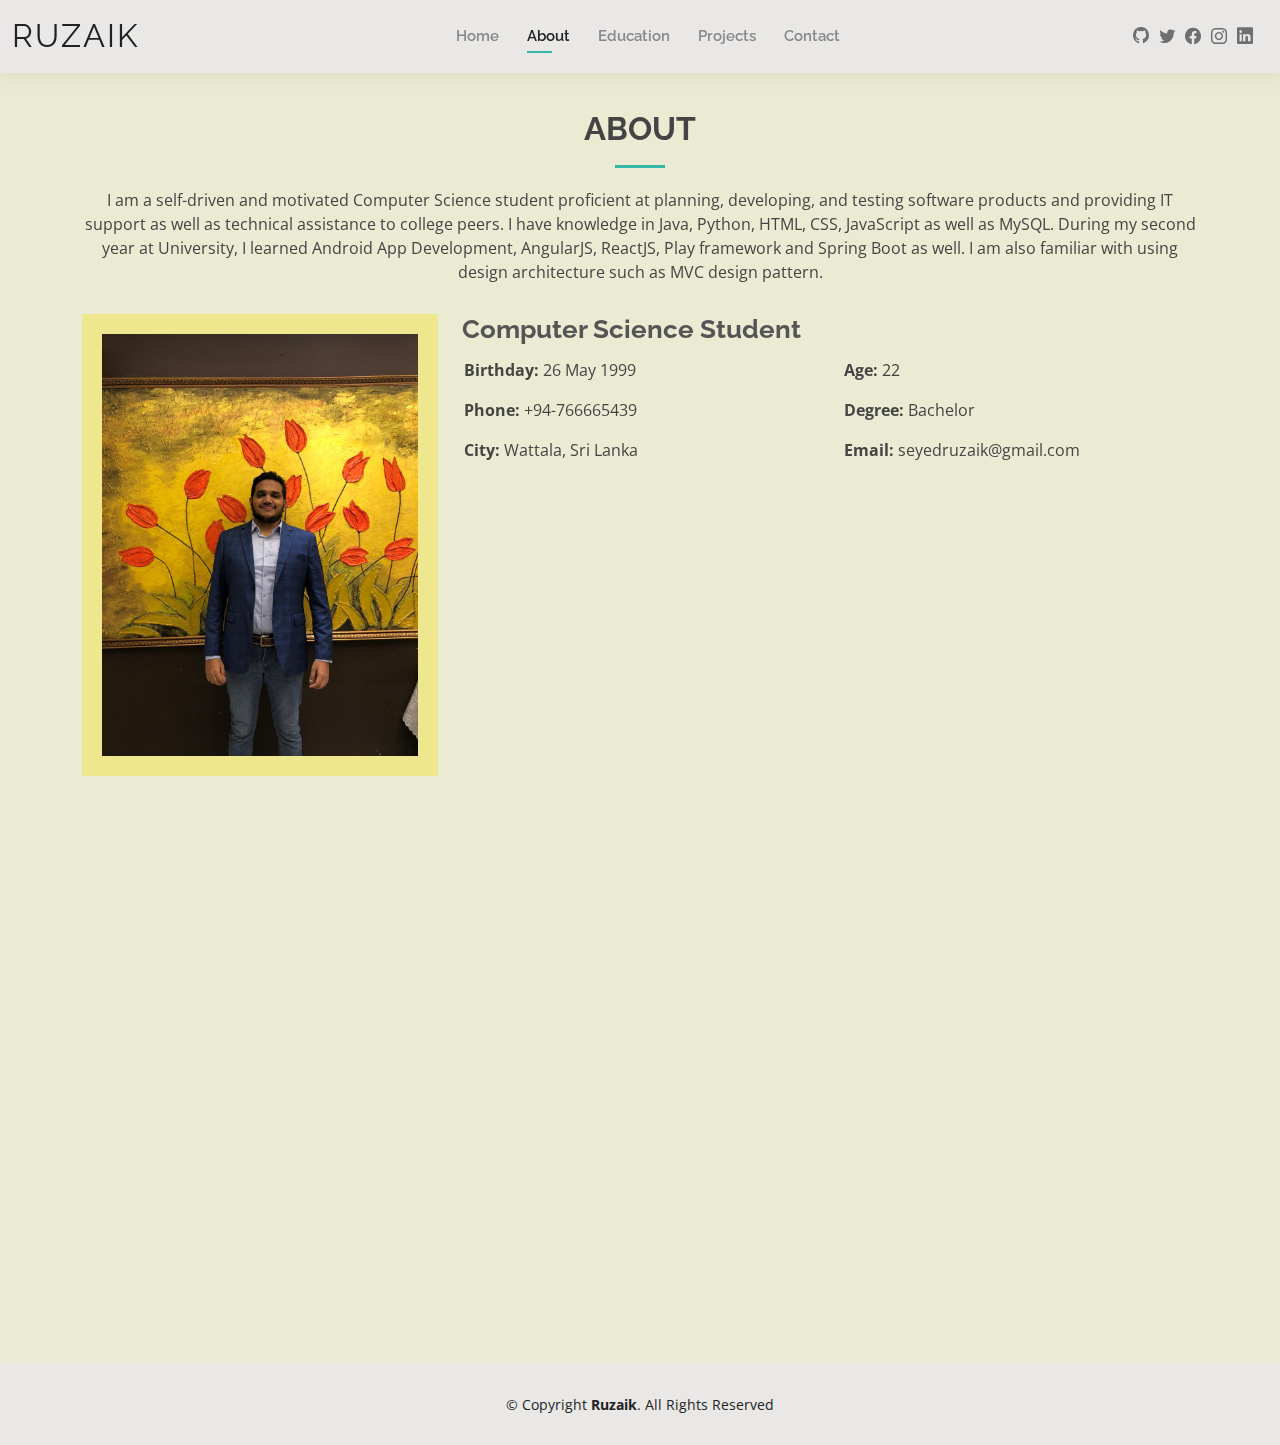
==== about.html @ e5621dec "initial commit" ====
<!DOCTYPE html>
<html lang="en">

<head>
  <meta charset="utf-8">
  <meta content="width=device-width, initial-scale=1.0" name="viewport">

  <title>About - Seyed Ruzaik</title>
  <meta content="" name="description">
  <meta content="" name="keywords">

  <!-- Favicons -->
  <link href="assets/img/logo.png" rel="icon">
  <link href="assets/img/logo.png" rel="apple-touch-icon">

  <!-- Google Fonts -->
  <link href="https://fonts.googleapis.com/css?family=Open+Sans:300,300i,400,400i,600,600i,700,700i|Raleway:300,300i,400,400i,500,500i,600,600i,700,700i|Poppins:300,300i,400,400i,500,500i,600,600i,700,700i" rel="stylesheet">

  <!-- Vendor CSS Files -->
  <link href="assets/vendor/aos/aos.css" rel="stylesheet">
  <link href="assets/vendor/bootstrap/css/bootstrap.min.css" rel="stylesheet">
  <link href="assets/vendor/bootstrap-icons/bootstrap-icons.css" rel="stylesheet">
  <link href="assets/vendor/boxicons/css/boxicons.min.css" rel="stylesheet">
  <link href="assets/vendor/glightbox/css/glightbox.min.css" rel="stylesheet">
  <link href="assets/vendor/swiper/swiper-bundle.min.css" rel="stylesheet">

  <!-- Main CSS File -->
  <link href="assets/css/style.css" rel="stylesheet">

  
</head>

<body>

  <!-- ======= Header ======= -->
  <header id="header" class="fixed-top">
    <div class="container-fluid d-flex justify-content-between align-items-center">

      <h1 class="logo me-auto me-lg-0"><a href="index.html">Ruzaik</a></h1>
      <!-- Uncomment below if you prefer to use an image logo -->
      <!-- <a href="index.html" class="logo"><img src="assets/img/logo.png" alt="" class="img-fluid"></a>-->

      <nav id="navbar" class="navbar order-last order-lg-0">
        <ul>
          <li><a href="index.html">Home</a></li>
          <li><a class="active" href="about.html">About</a></li>
          <li><a href="resume.html">Education</a></li>
          <li><a href="services.html">Projects</a></li>
          <li><a href="contact.html">Contact</a></li>
        </ul>
        <i class="bi bi-list mobile-nav-toggle"></i>
      </nav><!-- .navbar -->

      <div class="header-social-links">
        <a href="https://github.com/seyed-ruzaik" class="github"><i class="bi bi-github"></i></a>
        <a href="https://twitter.com/seyed_ruzaik" class="twitter"><i class="bi bi-twitter"></i></a>
        <a href="https://www.facebook.com/said.ruzaik" class="facebook"><i class="bi bi-facebook"></i></a>
        <a href="https://www.instagram.com/seyed_ruzaik/" class="instagram"><i class="bi bi-instagram"></i></a>
        <a href="https://www.linkedin.com/in/seyed-ruzaik-3a210a16a/" class="linkedin"><i class="bi bi-linkedin"></i></i></a>
      </div>

    </div>

  </header><!-- End Header -->

  <main id="main">

    <!-- ======= About Section ======= -->
    <section id="about" class="about">
      <div class="container" data-aos="fade-up">

        <div class="section-title">
          <h2>About</h2>
          <p>I am a self-driven and motivated Computer Science student proficient at planning, developing, and 
            testing software products and providing IT support as well as technical assistance to college peers. I 
            have knowledge in Java, Python, HTML, CSS, JavaScript as well as MySQL. During my second year at 
            University, I learned Android App Development, AngularJS, ReactJS, Play framework and Spring 
            Boot as well. I am also familiar with using design architecture such as MVC design pattern.</p>
        </div>

        <div class="row">
          <div class="col-lg-4">
            <img src="assets/img/about.jpg" class="img-fluid" alt="">
          </div>
          <div class="col-lg-8 pt-4 pt-lg-0 content">
            <h3>Computer Science Student</h3>
            
            <div class="row">
              <div class="col-lg-6">
                <ul>
                  <li><i class="bi bi-rounded-right"></i> <strong>Birthday:</strong> 26 May 1999</li>
                  <li><i class="bi bi-rounded-right"></i> <strong>Phone:</strong> +94-766665439</li>
                  <li><i class="bi bi-rounded-right"></i> <strong>City:</strong> Wattala, Sri Lanka</li>
                </ul>
              </div>
              <div class="col-lg-6">
                <ul>
                  <li><i class="bi bi-rounded-right"></i> <strong>Age:</strong> 22</li>
                  <li><i class="bi bi-rounded-right"></i> <strong>Degree:</strong>  Bachelor</li>
                  <li><i class="bi bi-rounded-right"></i> <strong>Email:</strong> seyedruzaik@gmail.com</li>
                </ul>
              </div>
            </div>
    
          </div>
        </div>

      </div>
    </section><!-- End About Section -->

    <!-- ======= Skills Section ======= -->
    <section id="skills" class="skills">
      <div class="container" data-aos="fade-up">

        <div class="section-title">
          <h2>Technical Skills</h2>
        </div>

        <div class="row skills-content">

          <div class="col-lg-6">

            <div class="progress">
              <span class="skill">HTML <i class="val">100%</i></span>
              <div class="progress-bar-wrap">
                <div class="progress-bar" role="progressbar" aria-valuenow="100" aria-valuemin="0" aria-valuemax="100"></div>
              </div>
            </div>

            <div class="progress">
              <span class="skill">CSS <i class="val">90%</i></span>
              <div class="progress-bar-wrap">
                <div class="progress-bar" role="progressbar" aria-valuenow="90" aria-valuemin="0" aria-valuemax="100"></div>
              </div>
            </div>

            <div class="progress">
              <span class="skill">JavaScript <i class="val">75%</i></span>
              <div class="progress-bar-wrap">
                <div class="progress-bar" role="progressbar" aria-valuenow="75" aria-valuemin="0" aria-valuemax="100"></div>
              </div>
            </div>

            <div class="progress">
              <span class="skill">AngularJS <i class="val">75%</i></span>
              <div class="progress-bar-wrap">
                <div class="progress-bar" role="progressbar" aria-valuenow="75" aria-valuemin="0" aria-valuemax="100"></div>
              </div>
            </div>

            <div class="progress">
              <span class="skill">ReactJS <i class="val">70%</i></span>
              <div class="progress-bar-wrap">
                <div class="progress-bar" role="progressbar" aria-valuenow="70" aria-valuemin="0" aria-valuemax="100"></div>
              </div>
            </div>

          </div>

          <div class="col-lg-6">

            <div class="progress">
              <span class="skill">Java <i class="val">80%</i></span>
              <div class="progress-bar-wrap">
                <div class="progress-bar" role="progressbar" aria-valuenow="80" aria-valuemin="0" aria-valuemax="100"></div>
              </div>
            </div>

            <div class="progress">
              <span class="skill">Python <i class="val">80%</i></span>
              <div class="progress-bar-wrap">
                <div class="progress-bar" role="progressbar" aria-valuenow="80" aria-valuemin="0" aria-valuemax="100"></div>
              </div>
            </div>

            <div class="progress">
              <span class="skill">Android App Development<i class="val">90%</i></span>
              <div class="progress-bar-wrap">
                <div class="progress-bar" role="progressbar" aria-valuenow="90" aria-valuemin="0" aria-valuemax="100"></div>
              </div>
            </div>

            <div class="progress">
              <span class="skill">PlayFramework<i class="val">70%</i></span>
              <div class="progress-bar-wrap">
                <div class="progress-bar" role="progressbar" aria-valuenow="70" aria-valuemin="0" aria-valuemax="100"></div>
              </div>
            </div>

            <div class="progress">
              <span class="skill">Spring-Boot<i class="val">70%</i></span>
              <div class="progress-bar-wrap">
                <div class="progress-bar" role="progressbar" aria-valuenow="70" aria-valuemin="0" aria-valuemax="100"></div>
              </div>
            </div>

          </div>

        </div>

      </div>
    </section><!-- End Skills Section -->

   
   

  </main><!-- End #main -->

  <!-- ======= Footer ======= -->
  <footer id="footer">
    <div class="container">
      <div class="copyright">
        &copy; Copyright <strong><span>Ruzaik</span></strong>. All Rights Reserved
      </div>
      </div>
    </div>
  </footer><!-- End  Footer -->

  <div id="preloader"></div>
  <a href="#" class="back-to-top d-flex align-items-center justify-content-center"><i class="bi bi-arrow-up-short"></i></a>

  <!-- Vendor JS Files -->
  <script src="assets/vendor/aos/aos.js"></script>
  <script src="assets/vendor/bootstrap/js/bootstrap.bundle.min.js"></script>
  <script src="assets/vendor/glightbox/js/glightbox.min.js"></script>
  <script src="assets/vendor/isotope-layout/isotope.pkgd.min.js"></script>
  <script src="assets/vendor/php-email-form/validate.js"></script>
  <script src="assets/vendor/purecounter/purecounter.js"></script>
  <script src="assets/vendor/swiper/swiper-bundle.min.js"></script>
  <script src="assets/vendor/waypoints/noframework.waypoints.js"></script>

  <!-- Template Main JS File -->
  <script src="assets/js/main.js"></script>

</body>

</html>
---- assets/css/style.css ----
body {
  font-family: "Open Sans", sans-serif;
  color: #444444;
  background-color: #EBEBD3;
}

a {
  color: #34b7a7;
  text-decoration: none;
}

a:hover {
  color: #51cdbe;
  text-decoration: none;
}

h1, h2, h3, h4, h5, h6 {
  font-family: "Raleway", sans-serif;
}

#main {
  margin-top: 50px;
}

@media (max-width: 992px) {
  #main {
    margin-top: 30px;
  }
}

/*--------------------------------------------------------------
# Preloader
--------------------------------------------------------------*/
#preloader {
  position: fixed;
  top: 0;
  left: 0;
  right: 0;
  bottom: 0;
  z-index: 9999;
  overflow: hidden;
  background: #fff;
}

#preloader:before {
  content: "";
  position: fixed;
  top: calc(50% - 30px);
  left: calc(50% - 30px);
  border: 6px solid #34b7a7;
  border-top-color: #dcf5f2;
  border-radius: 50%;
  width: 60px;
  height: 60px;
  -webkit-animation: animate-preloader 1s linear infinite;
  animation: animate-preloader 1s linear infinite;
}

@-webkit-keyframes animate-preloader {
  0% {
    transform: rotate(0deg);
  }
  100% {
    transform: rotate(360deg);
  }
}

@keyframes animate-preloader {
  0% {
    transform: rotate(0deg);
  }
  100% {
    transform: rotate(360deg);
  }
}

/*--------------------------------------------------------------
# Back to top button
--------------------------------------------------------------*/
.back-to-top {
  position: fixed;
  visibility: hidden;
  opacity: 0;
  right: 15px;
  bottom: 15px;
  z-index: 996;
  background: #34b7a7;
  width: 40px;
  height: 40px;
  border-radius: 50px;
  transition: all 0.4s;
}

.back-to-top i {
  font-size: 24px;
  color: #fff;
  line-height: 0;
}

.back-to-top:hover {
  background: #49cbbb;
  color: #fff;
}

.back-to-top.active {
  visibility: visible;
  opacity: 1;
}

/*--------------------------------------------------------------
# Header
--------------------------------------------------------------*/
#header {
  background: #e9e8e6;
  box-shadow: 0px 0px 25px 0 rgba(0, 0, 0, 0.08);
  z-index: 997;
  padding: 15px 0;
}

#header .logo {
  font-size: 32px;
  margin: 0;
  padding: 0;
  line-height: 1;
  font-weight: 400;
  letter-spacing: 2px;
  text-transform: uppercase;
}

#header .logo a {
  color: #222222;
}

#header .logo img {
  max-height: 40px;
}

@media (max-width: 992px) {
  #header .logo {
    font-size: 28px;
  }
}

/*--------------------------------------------------------------
# Header Social Links
--------------------------------------------------------------*/
.header-social-links {
  padding-right: 15px;
}

.header-social-links a {
  color: #6f6f6f;
  padding-left: 6px;
  display: inline-block;
  line-height: 0px;
  transition: 0.3s;
  font-size: 16px;
}

.header-social-links a:hover {
  color: #34b7a7;
}

/*--------------------------------------------------------------
# Navigation Menu
--------------------------------------------------------------*/
/**
* Desktop Navigation 
*/
.navbar {
  padding: 0;
}

.navbar ul {
  margin: 0;
  padding: 0;
  display: flex;
  list-style: none;
  align-items: center;
}

.navbar li {
  position: relative;
  padding: 10px 0 10px 28px;
}

.navbar a, .navbar a:focus {
  display: flex;
  align-items: center;
  justify-content: space-between;
  font-family: "Raleway", sans-serif;
  font-size: 15px;
  font-weight: 600;
  color: #888888;
  white-space: nowrap;
  transition: 0.3s;
  position: relative;
}

.navbar a i, .navbar a:focus i {
  font-size: 12px;
  line-height: 0;
  margin-left: 5px;
}

.navbar > ul > li > a:before {
  content: "";
  position: absolute;
  width: 0;
  height: 2px;
  bottom: -5px;
  left: 0;
  background-color: #34b7a7;
  visibility: hidden;
  width: 0px;
  transition: all 0.3s ease-in-out 0s;
}

.navbar a:hover:before, .navbar li:hover > a:before, .navbar .active:before {
  visibility: visible;
  width: 25px;
}

.navbar a:hover, .navbar .active, .navbar .active:focus, .navbar li:hover > a {
  color: #222222;
}

.navbar .dropdown ul {
  display: block;
  position: absolute;
  left: 14px;
  top: calc(100% + 30px);
  margin: 0;
  padding: 10px 0;
  z-index: 99;
  opacity: 0;
  visibility: hidden;
  background: #fff;
  box-shadow: 0px 0px 30px rgba(127, 137, 161, 0.25);
  transition: 0.3s;
  border-radius: 4px;
}

.navbar .dropdown ul li {
  min-width: 200px;
  padding: 0;
}

.navbar .dropdown ul a {
  padding: 10px 20px;
  font-size: 15px;
  text-transform: none;
  font-weight: 600;
}

.navbar .dropdown ul a i {
  font-size: 12px;
}

.navbar .dropdown ul a:hover, .navbar .dropdown ul .active:hover, .navbar .dropdown ul li:hover > a {
  color: #34b7a7;
}

.navbar .dropdown:hover > ul {
  opacity: 1;
  top: 100%;
  visibility: visible;
}

.navbar .dropdown .dropdown ul {
  top: 0;
  left: calc(100% - 30px);
  visibility: hidden;
}

.navbar .dropdown .dropdown:hover > ul {
  opacity: 1;
  top: 0;
  left: 100%;
  visibility: visible;
}

@media (max-width: 1366px) {
  .navbar .dropdown .dropdown ul {
    left: -90%;
  }
  .navbar .dropdown .dropdown:hover > ul {
    left: -100%;
  }
}

/**
* Mobile Navigation 
*/
.mobile-nav-toggle {
  color: #222222;
  font-size: 28px;
  cursor: pointer;
  display: none;
  line-height: 0;
  transition: 0.5s;
}

.mobile-nav-toggle.bi-x {
  color: #fff;
}

@media (max-width: 991px) {
  .mobile-nav-toggle {
    display: block;
  }
  .navbar ul {
    display: none;
  }
}

.navbar-mobile {
  position: fixed;
  overflow: hidden;
  top: 0;
  right: 0;
  left: 0;
  bottom: 0;
  background: rgba(9, 9, 9, 0.9);
  transition: 0.3s;
  z-index: 999;
}

.navbar-mobile .mobile-nav-toggle {
  position: absolute;
  top: 15px;
  right: 15px;
}

.navbar-mobile ul {
  display: block;
  position: absolute;
  top: 55px;
  right: 15px;
  bottom: 15px;
  left: 15px;
  padding: 10px 0;
  border-radius: 10px;
  background-color: #fff;
  overflow-y: auto;
  transition: 0.3s;
}

.navbar-mobile a {
  font-size: 15px;
  padding-right: 15px;
  color: #222222;
}

.navbar-mobile a:hover, .navbar-mobile .active, .navbar-mobile li:hover > a {
  color: #34b7a7;
}

.navbar-mobile .getstarted {
  margin: 15px;
}

.navbar-mobile .dropdown ul {
  position: static;
  display: none;
  margin: 10px 20px;
  padding: 10px 0;
  z-index: 99;
  opacity: 1;
  visibility: visible;
  background: #fff;
  box-shadow: 0px 0px 30px rgba(127, 137, 161, 0.25);
}

.navbar-mobile .dropdown ul li {
  min-width: 200px;
}

.navbar-mobile .dropdown ul a {
  padding: 10px 20px;
}

.navbar-mobile .dropdown ul a i {
  font-size: 12px;
}

.navbar-mobile .dropdown ul a:hover, .navbar-mobile .dropdown ul .active:hover, .navbar-mobile .dropdown ul li:hover > a {
  color: #34b7a7;
}

.navbar-mobile .dropdown > .dropdown-active {
  display: block;
}

/*--------------------------------------------------------------
# Hero Section
--------------------------------------------------------------*/
#hero {
  width: 100%;
  height: 100vh;
  background: url("../img/white-wallpaper.jpg") top right;
  background-size: cover;
}

#hero .container {
  padding-top: 70px;
  position: relative;
}

@media (max-width: 992px) {
  #hero .container {
    padding-top: 58px;
  }
}

#hero h1 {
  margin: 0;
  font-size: 48px;
  font-weight: 700;
  line-height: 56px;
  color: #222222;
}

#hero h2 {
  color: #6f6f6f;
  margin: 10px 0 0 0;
  font-size: 22px;
}

#hero .btn-about {
  font-family: "Raleway", sans-serif;
  text-transform: uppercase;
  font-weight: 600;
  font-size: 12px;
  letter-spacing: 1px;
  display: inline-block;
  padding: 12px 40px;
  border-radius: 50px;
  transition: 0.5s;
  margin-top: 30px;
  color: #fff;
  background: #34b7a7;
}

#hero .btn-about:hover {
  background: #3dc8b7;
}

@media (min-width: 1024px) {
  #hero {
    background-attachment: fixed;
  }
}

@media (max-width: 992px) {
  #hero:before {
    content: "";
    background: rgba(255, 255, 255, 0.8);
    position: absolute;
    bottom: 0;
    top: 0;
    left: 0;
    right: 0;
  }
  #hero h1 {
    font-size: 28px;
    line-height: 36px;
  }
  #hero h2 {
    font-size: 18px;
    line-height: 24px;
  }
}

/*--------------------------------------------------------------
# Sections General
--------------------------------------------------------------*/
section {
  padding: 60px 0;
}

.section-bg {
  background-color: #e7f8f6;
}

.section-title {
  text-align: center;
  padding-bottom: 30px;
}

.section-title h2 {
  font-size: 32px;
  font-weight: bold;
  text-transform: uppercase;
  margin-bottom: 20px;
  padding-bottom: 20px;
  position: relative;
}

.section-title h2::after {
  content: '';
  position: absolute;
  display: block;
  width: 50px;
  height: 3px;
  background: #34b7a7;
  bottom: 0;
  left: calc(50% - 25px);
}

.section-title p {
  margin-bottom: 0;
}

/*--------------------------------------------------------------
# Cta
--------------------------------------------------------------*/
.cta {
  background: linear-gradient(rgba(0, 0, 0, 0.6), rgba(0, 0, 0, 0.6)), url("../img/bg-1.jpg") fixed center center;
  background-size: cover;
  padding: 80px 0;
}

.cta h3 {
  color: #fff;
  font-size: 28px;
  font-weight: 700;
}

.cta p {
  color: #fff;
}

.cta .cta-btn {
  font-family: "Raleway", sans-serif;
  text-transform: uppercase;
  font-weight: 500;
  font-size: 16px;
  letter-spacing: 1px;
  display: inline-block;
  padding: 8px 20px;
  border-radius: 2px;
  transition: 0.5s;
  margin: 10px;
  border: 2px solid #fff;
  color: #fff;
}

.cta .cta-btn:hover {
  background: #34b7a7;
  border: 2px solid #34b7a7;
}

@media (max-width: 1024px) {
  .cta {
    background-attachment: scroll;
  }
}

@media (min-width: 769px) {
  .cta .cta-btn-container {
    display: flex;
    align-items: center;
    justify-content: flex-end;
  }
}

/*--------------------------------------------------------------
# About
--------------------------------------------------------------*/
.about .content h3 {
  font-weight: 700;
  font-size: 26px;
  color: #555555;
}

.about .content ul {
  list-style: none;
  padding: 0;
}

.about .content ul li {
  padding-bottom: 10px;
}

.about .content ul i {
  font-size: 20px;
  padding-right: 2px;
  color: #34b7a7;
}

.about .content p:last-child {
  margin-bottom: 0;
}

/*--------------------------------------------------------------
# Skills
--------------------------------------------------------------*/
.skills .progress {
  height: 60px;
  display: block;
  background: none;
  border-radius: 0;
}

.skills .progress .skill {
  padding: 10px 0;
  margin: 0 0 6px 0;
  text-transform: uppercase;
  display: block;
  font-weight: 600;
  font-family: "Poppins", sans-serif;
  color: #222222;
}

.skills .progress .skill .val {
  float: right;
  font-style: normal;
}

.skills .progress-bar-wrap {
  background: #f3f3f3;
}

.skills .progress-bar {
  width: 1px;
  height: 10px;
  transition: .9s;
  background-color: #34b7a7;
}

/*--------------------------------------------------------------
# Facts
--------------------------------------------------------------*/
.facts .counters span {
  font-size: 48px;
  display: block;
  color: #34b7a7;
}

.facts .counters p {
  padding: 0;
  margin: 0 0 20px 0;
  font-family: "Raleway", sans-serif;
  font-size: 14px;
}

/*--------------------------------------------------------------
# Testimonials
--------------------------------------------------------------*/
.testimonials .section-header {
  margin-bottom: 40px;
}

.testimonials .testimonial-item {
  text-align: center;
}

.testimonials .testimonial-item .testimonial-img {
  width: 120px;
  border-radius: 50%;
  border: 4px solid #fff;
  margin: 0 auto;
}

.testimonials .testimonial-item h3 {
  font-size: 20px;
  font-weight: bold;
  margin: 10px 0 5px 0;
  color: #111;
}

.testimonials .testimonial-item h4 {
  font-size: 14px;
  color: #999;
  margin: 0 0 15px 0;
}

.testimonials .testimonial-item .quote-icon-left, .testimonials .testimonial-item .quote-icon-right {
  color: #c8efea;
  font-size: 26px;
}

.testimonials .testimonial-item .quote-icon-left {
  display: inline-block;
  left: -5px;
  position: relative;
}

.testimonials .testimonial-item .quote-icon-right {
  display: inline-block;
  right: -5px;
  position: relative;
  top: 10px;
}

.testimonials .testimonial-item p {
  font-style: italic;
  margin: 0 auto 15px auto;
}

@media (min-width: 992px) {
  .testimonials .testimonial-item p {
    width: 80%;
  }
}

.testimonials .swiper-pagination {
  margin-top: 20px;
  position: relative;
}

.testimonials .swiper-pagination .swiper-pagination-bullet {
  width: 12px;
  height: 12px;
  background-color: #fff;
  opacity: 1;
  border: 1px solid #34b7a7;
}

.testimonials .swiper-pagination .swiper-pagination-bullet-active {
  background-color: #34b7a7;
}

/*--------------------------------------------------------------
# Resume
--------------------------------------------------------------*/
.resume .resume-title {
  font-size: 26px;
  font-weight: 400;
  margin-top: 20px;
  margin-bottom: 20px;
  color: #222222;
}

.resume .resume-item {
  padding: 0 0 20px 20px;
  margin-top: -2px;
  border-left: 2px solid #34b7a7;
  position: relative;
}

.resume .resume-item h4 {
  line-height: 18px;
  font-size: 18px;
  font-weight: 600;
  font-family: "Poppins", sans-serif;
  color: #1d685f;
  margin-bottom: 10px;
}

.resume .resume-item h5 {
  font-size: 16px;
  background: #effbf9;
  padding: 5px 15px;
  display: inline-block;
  font-weight: 600;
  margin-bottom: 10px;
  color: #34b7a7;
}

.resume .resume-item ul {
  padding-left: 20px;
}

.resume .resume-item ul li {
  padding-bottom: 10px;
}

.resume .resume-item:last-child {
  padding-bottom: 0;
}

.resume .resume-item::before {
  content: "";
  position: absolute;
  width: 16px;
  height: 16px;
  border-radius: 50px;
  left: -9px;
  top: 0;
  background: #fff;
  border: 2px solid #34b7a7;
}

/*--------------------------------------------------------------
# Services
--------------------------------------------------------------*/
.services .icon-box {
  text-align: center;
  padding: 70px 20px 80px 20px;
  transition: all ease-in-out 0.3s;
  background: #fff;
  box-shadow: 0px 0 35px 0 rgba(0, 0, 0, 0.08);
}
.img-fluid {
  max-width: 100%;
  height: auto;
  border: 20px solid #efe78d;
}
.services .icon-box .icon {
  margin: 0 auto;
  width: 100px;
  height: 100px;
  display: flex;
  align-items: center;
  justify-content: center;
  transition: ease-in-out 0.3s;
  position: relative;
}

.services .icon-box .icon i {
  font-size: 36px;
  transition: 0.5s;
  position: relative;
}

.services .icon-box .icon svg {
  position: absolute;
  top: 0;
  left: 0;
}

.services .icon-box .icon svg path {
  transition: 0.5s;
  fill: #f5f5f5;
}

.services .icon-box h4 {
  font-weight: 600;
  margin: 10px 0 15px 0;
  font-size: 22px;
}

.services .icon-box h4 a {
  color: #222222;
  transition: ease-in-out 0.3s;
}

.services .icon-box p {
  line-height: 24px;
  font-size: 14px;
  margin-bottom: 0;
}

.services .iconbox-blue i {
  color: #47aeff;
}

.services .iconbox-blue:hover .icon i {
  color: #fff;
}

.services .iconbox-blue:hover .icon path {
  fill: #47aeff;
}

.services .iconbox-orange i {
  color: #ffa76e;
}

.services .iconbox-orange:hover .icon i {
  color: #fff;
}

.services .iconbox-orange:hover .icon path {
  fill: #ffa76e;
}

.services .iconbox-pink i {
  color: #e80368;
}

.services .iconbox-pink:hover .icon i {
  color: #fff;
}

.services .iconbox-pink:hover .icon path {
  fill: #e80368;
}

.services .iconbox-yellow i {
  color: #ffbb2c;
}

.services .iconbox-yellow:hover .icon i {
  color: #fff;
}

.services .iconbox-yellow:hover .icon path {
  fill: #ffbb2c;
}

.services .iconbox-red i {
  color: #ff5828;
}

.services .iconbox-red:hover .icon i {
  color: #fff;
}

.services .iconbox-red:hover .icon path {
  fill: #ff5828;
}

.services .iconbox-teal i {
  color: #11dbcf;
}

.services .iconbox-teal:hover .icon i {
  color: #fff;
}

.services .iconbox-teal:hover .icon path {
  fill: #11dbcf;
}



/*--------------------------------------------------------------
# Contact
--------------------------------------------------------------*/
.contact .info {
  width: 100%;
  background: #EBEBD3;
}

.contact .info i {
  font-size: 20px;
  color: #34b7a7;
  float: left;
  width: 44px;
  height: 44px;
  background: #effbf9;
  display: flex;
  justify-content: center;
  align-items: center;
  border-radius: 50px;
  transition: all 0.3s ease-in-out;
}

.contact .info h4 {
  padding: 0 0 0 60px;
  font-size: 22px;
  font-weight: 600;
  margin-bottom: 5px;
  color: #222222;
}

.contact .info p {
  padding: 0 0 0 60px;
  margin-bottom: 0;
  font-size: 14px;
  color: #555555;
}

.contact .info .email, .contact .info .phone {
  margin-top: 40px;
}

.contact .info .email:hover i, .contact .info .address:hover i, .contact .info .phone:hover i {
  background: #34b7a7;
  color: #fff;
}

.contact .php-email-form {
  width: 100%;
  background: #EBEBD3;
}

.contact .php-email-form .form-group {
  padding-bottom: 8px;
}

.contact .php-email-form .error-message {
  display: none;
  color: #fff;
  background: #ed3c0d;
  text-align: center;
  padding: 15px;
  font-weight: 600;
}

.contact .php-email-form .sent-message {
  display: none;
  color: #fff;
  background: #18d26e;
  text-align: center;
  padding: 15px;
  font-weight: 600;
}

.contact .php-email-form .loading {
  display: none;
  background: #fff;
  text-align: center;
  padding: 15px;
}

.contact .php-email-form .loading:before {
  content: "";
  display: inline-block;
  border-radius: 50%;
  width: 24px;
  height: 24px;
  margin: 0 10px -6px 0;
  border: 3px solid #18d26e;
  border-top-color: #eee;
  -webkit-animation: animate-loading 1s linear infinite;
  animation: animate-loading 1s linear infinite;
}

.contact .php-email-form input, .contact .php-email-form textarea {
  border-radius: 4px;
  box-shadow: none;
  font-size: 14px;
}

.contact .php-email-form input:focus, .contact .php-email-form textarea:focus {
  border-color: #34b7a7;
}

.contact .php-email-form input {
  height: 44px;
}

.contact .php-email-form textarea {
  padding: 10px 12px;
}

.contact .php-email-form button[type="submit"] {
  background: #34b7a7;
  border: 0;
  padding: 10px 30px 12px 30px;
  color: #fff;
  transition: 0.4s;
  border-radius: 50px;
}

.contact .php-email-form button[type="submit"]:hover {
  background: #3dc8b7;
}

@-webkit-keyframes animate-loading {
  0% {
    transform: rotate(0deg);
  }
  100% {
    transform: rotate(360deg);
  }
}

@keyframes animate-loading {
  0% {
    transform: rotate(0deg);
  }
  100% {
    transform: rotate(360deg);
  }
}

/*--------------------------------------------------------------
# Footer
--------------------------------------------------------------*/
#footer {
  background: #e9e8e6;
  padding: 30px 0;
  color: #222222;
  font-size: 14px;
  text-align: center;
}

#footer .credits {
  padding-top: 5px;
  font-size: 13px;
}

#footer .credits a {
  color: #34b7a7;
}
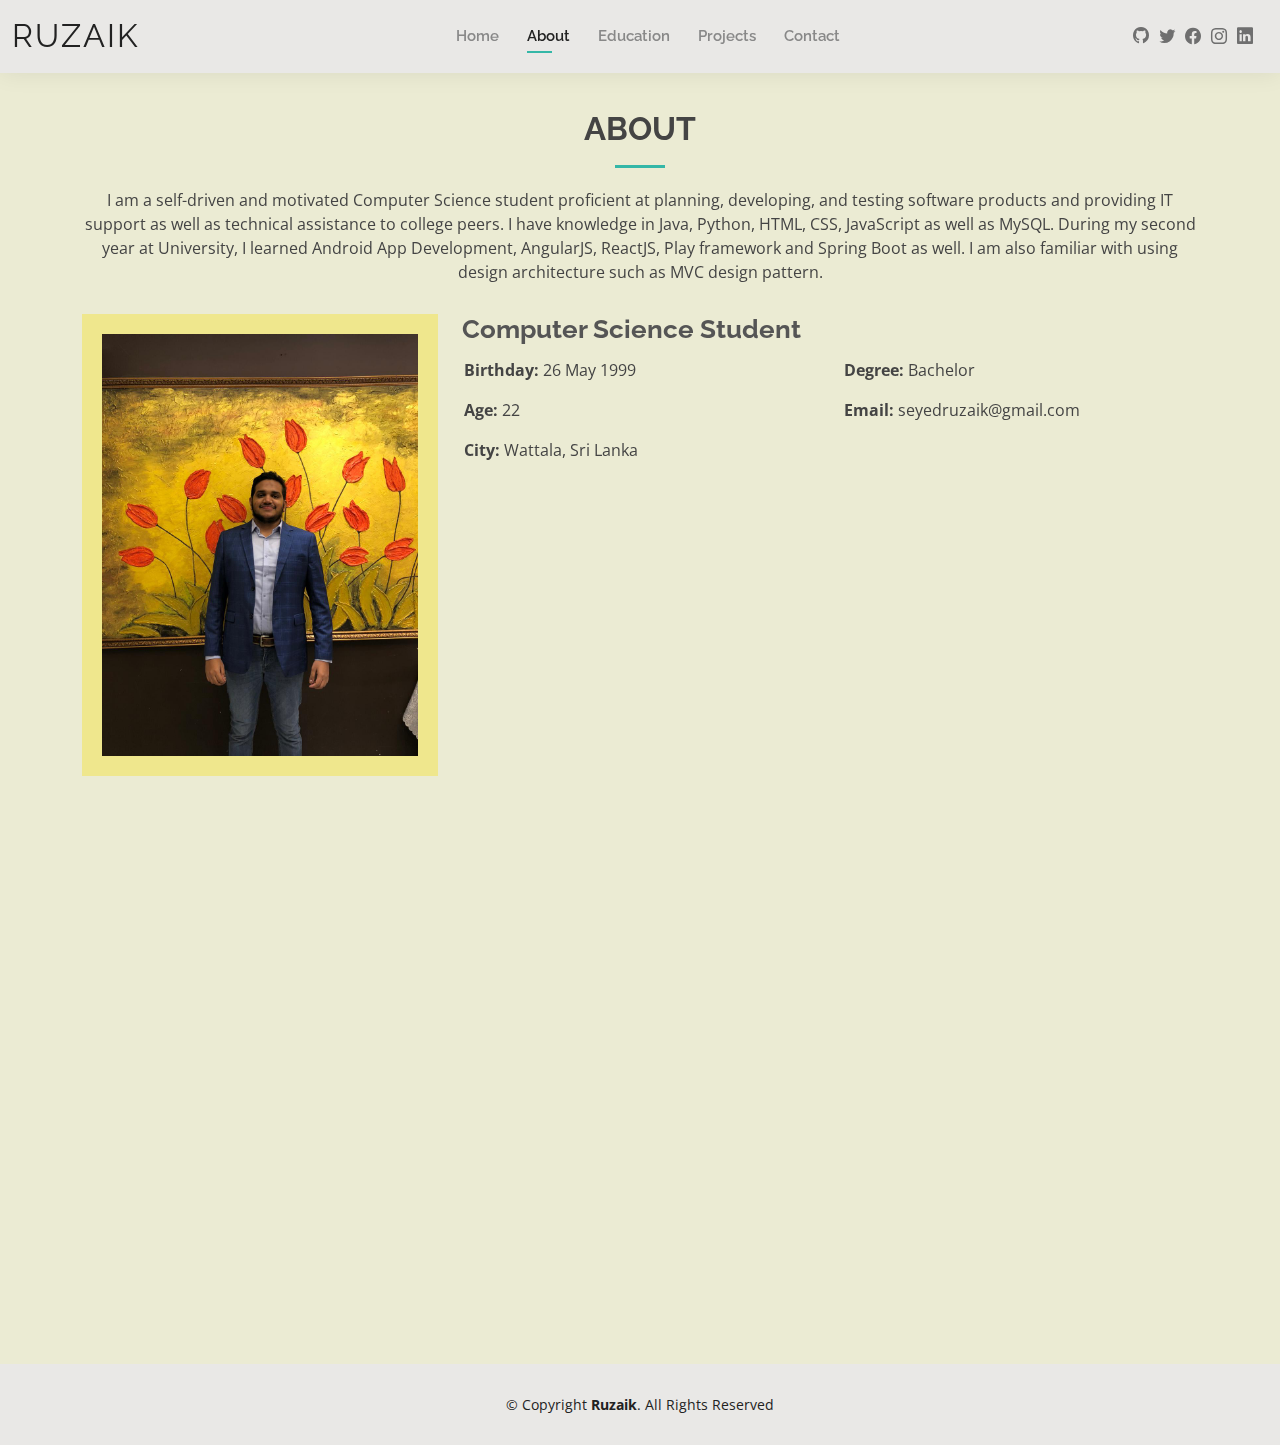
==== commit d8aa449f: "Misc bug fixes" ====
--- a/about.html
+++ b/about.html
@@ -89,13 +89,12 @@
               <div class="col-lg-6">
                 <ul>
                   <li><i class="bi bi-rounded-right"></i> <strong>Birthday:</strong> 26 May 1999</li>
-                  <li><i class="bi bi-rounded-right"></i> <strong>Phone:</strong> +94-766665439</li>
+                  <li><i class="bi bi-rounded-right"></i> <strong>Age:</strong> 22</li>
                   <li><i class="bi bi-rounded-right"></i> <strong>City:</strong> Wattala, Sri Lanka</li>
                 </ul>
               </div>
               <div class="col-lg-6">
                 <ul>
-                  <li><i class="bi bi-rounded-right"></i> <strong>Age:</strong> 22</li>
                   <li><i class="bi bi-rounded-right"></i> <strong>Degree:</strong>  Bachelor</li>
                   <li><i class="bi bi-rounded-right"></i> <strong>Email:</strong> seyedruzaik@gmail.com</li>
                 </ul>
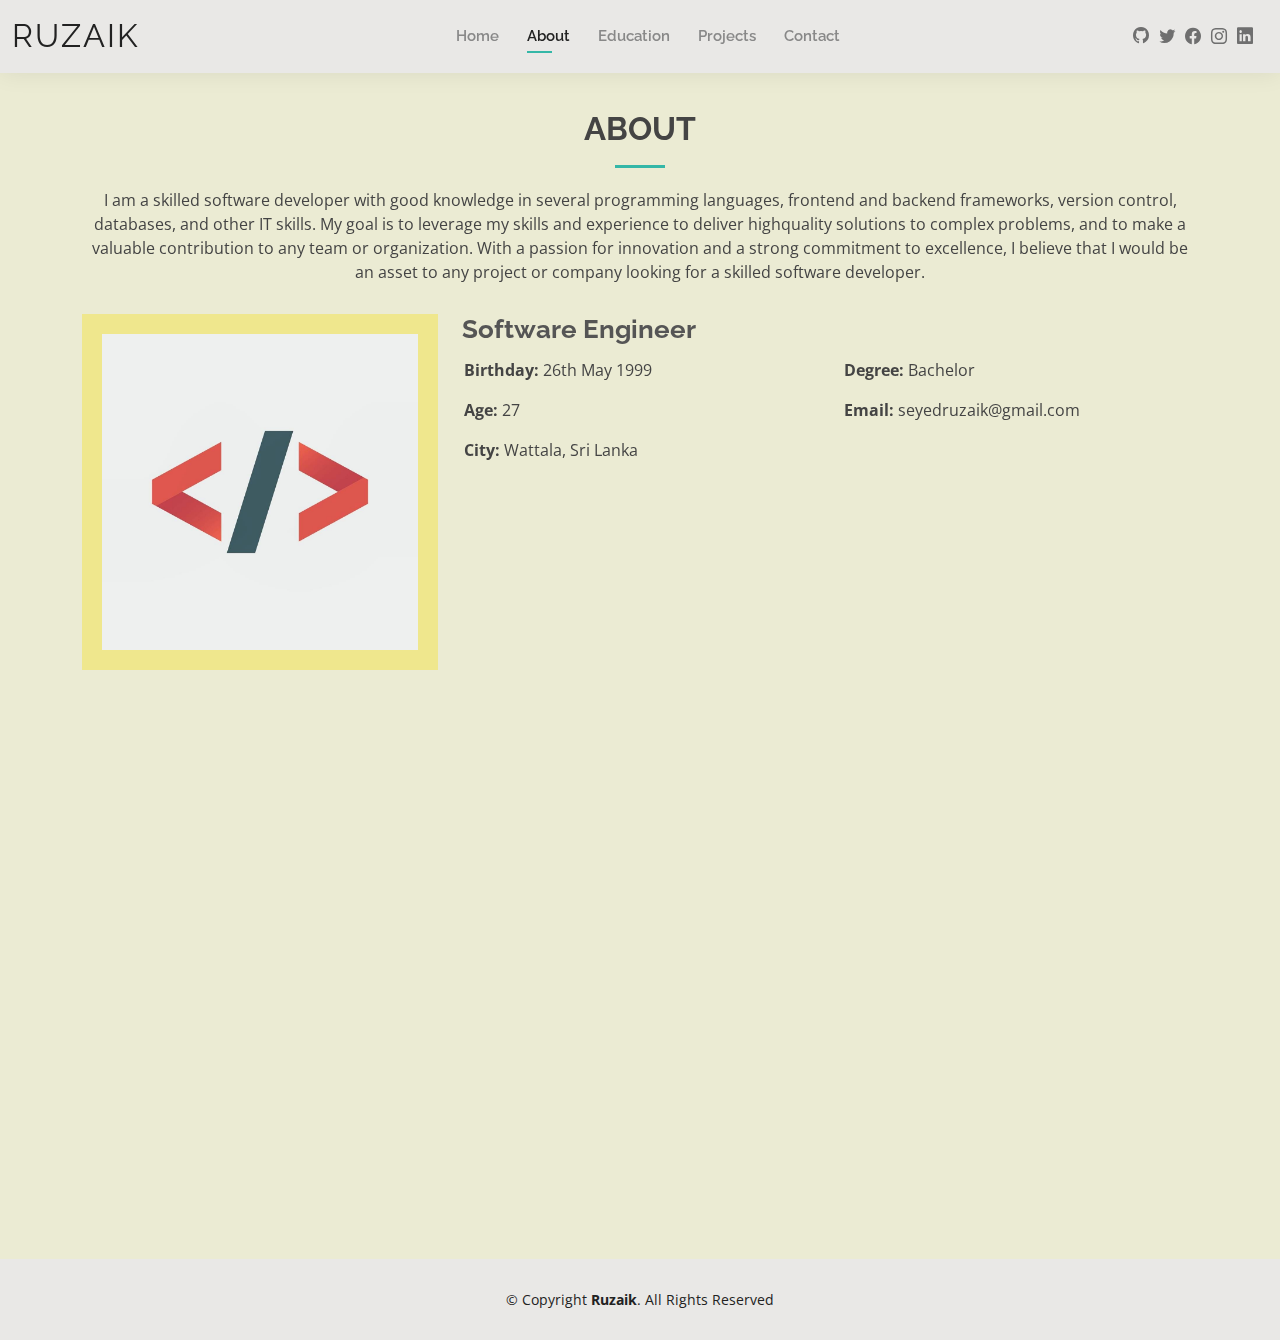
==== commit a6a561cf: "minor bug fixes" ====
--- a/about.html
+++ b/about.html
@@ -71,11 +71,12 @@
 
         <div class="section-title">
           <h2>About</h2>
-          <p>I am a self-driven and motivated Computer Science student proficient at planning, developing, and 
-            testing software products and providing IT support as well as technical assistance to college peers. I 
-            have knowledge in Java, Python, HTML, CSS, JavaScript as well as MySQL. During my second year at 
-            University, I learned Android App Development, AngularJS, ReactJS, Play framework and Spring 
-            Boot as well. I am also familiar with using design architecture such as MVC design pattern.</p>
+          <p>I am a skilled software developer with good knowledge in several programming languages,
+            frontend and backend frameworks, version control, databases, and other IT skills.
+            My goal is to leverage my skills and experience to deliver highquality solutions to complex problems,
+            and to make a valuable contribution to any team or organization. With a passion for innovation
+            and a strong commitment to excellence, I believe that I would be an asset to any project or company
+            looking for a skilled software developer.</p>
         </div>
 
         <div class="row">
@@ -83,13 +84,20 @@
             <img src="assets/img/about.jpg" class="img-fluid" alt="">
           </div>
           <div class="col-lg-8 pt-4 pt-lg-0 content">
-            <h3>Computer Science Student</h3>
+            <h3>Software Engineer</h3>
             
             <div class="row">
               <div class="col-lg-6">
                 <ul>
-                  <li><i class="bi bi-rounded-right"></i> <strong>Birthday:</strong> 26 May 1999</li>
-                  <li><i class="bi bi-rounded-right"></i> <strong>Age:</strong> 22</li>
+                  <li><i class="bi bi-rounded-right"></i> <strong>Birthday:</strong> 26th May 1999</li>
+                  <li> <i class="bi bi-rounded-right"></i> <strong>Age:</strong> <span id="age"></span> </li>
+                  <script>
+                    window.onload = function () {
+                      var birthYear = 1999;
+                      var currentYear = new Date().getFullYear();
+                      document.getElementById("age").textContent = currentYear - birthYear;
+                    };
+                  </script>
                   <li><i class="bi bi-rounded-right"></i> <strong>City:</strong> Wattala, Sri Lanka</li>
                 </ul>
               </div>
@@ -120,74 +128,74 @@
           <div class="col-lg-6">
 
             <div class="progress">
-              <span class="skill">HTML <i class="val">100%</i></span>
-              <div class="progress-bar-wrap">
-                <div class="progress-bar" role="progressbar" aria-valuenow="100" aria-valuemin="0" aria-valuemax="100"></div>
-              </div>
-            </div>
-
-            <div class="progress">
-              <span class="skill">CSS <i class="val">90%</i></span>
+              <span class="skill">HTML <i class="val">65%</i></span>
+              <div class="progress-bar-wrap">
+                <div class="progress-bar" role="progressbar" aria-valuenow="65" aria-valuemin="0" aria-valuemax="100"></div>
+              </div>
+            </div>
+
+            <div class="progress">
+              <span class="skill">CSS <i class="val">70%</i></span>
+              <div class="progress-bar-wrap">
+                <div class="progress-bar" role="progressbar" aria-valuenow="70" aria-valuemin="0" aria-valuemax="100"></div>
+              </div>
+            </div>
+
+            <div class="progress">
+              <span class="skill">JavaScript <i class="val">70%</i></span>
+              <div class="progress-bar-wrap">
+                <div class="progress-bar" role="progressbar" aria-valuenow="70" aria-valuemin="0" aria-valuemax="100"></div>
+              </div>
+            </div>
+
+            <div class="progress">
+              <span class="skill">NodeJS <i class="val">70%</i></span>
+              <div class="progress-bar-wrap">
+                <div class="progress-bar" role="progressbar" aria-valuenow="70" aria-valuemin="0" aria-valuemax="100"></div>
+              </div>
+            </div>
+
+            <div class="progress">
+              <span class="skill">ReactJS <i class="val">60%</i></span>
+              <div class="progress-bar-wrap">
+                <div class="progress-bar" role="progressbar" aria-valuenow="60" aria-valuemin="0" aria-valuemax="100"></div>
+              </div>
+            </div>
+
+          </div>
+
+          <div class="col-lg-6">
+
+            <div class="progress">
+              <span class="skill">Java <i class="val">70%</i></span>
+              <div class="progress-bar-wrap">
+                <div class="progress-bar" role="progressbar" aria-valuenow="70" aria-valuemin="0" aria-valuemax="100"></div>
+              </div>
+            </div>
+
+            <div class="progress">
+              <span class="skill">Python <i class="val">70%</i></span>
+              <div class="progress-bar-wrap">
+                <div class="progress-bar" role="progressbar" aria-valuenow="70" aria-valuemin="0" aria-valuemax="100"></div>
+              </div>
+            </div>
+
+            <div class="progress">
+              <span class="skill">Android App Development<i class="val">90%</i></span>
               <div class="progress-bar-wrap">
                 <div class="progress-bar" role="progressbar" aria-valuenow="90" aria-valuemin="0" aria-valuemax="100"></div>
               </div>
             </div>
 
             <div class="progress">
-              <span class="skill">JavaScript <i class="val">75%</i></span>
-              <div class="progress-bar-wrap">
-                <div class="progress-bar" role="progressbar" aria-valuenow="75" aria-valuemin="0" aria-valuemax="100"></div>
-              </div>
-            </div>
-
-            <div class="progress">
-              <span class="skill">AngularJS <i class="val">75%</i></span>
-              <div class="progress-bar-wrap">
-                <div class="progress-bar" role="progressbar" aria-valuenow="75" aria-valuemin="0" aria-valuemax="100"></div>
-              </div>
-            </div>
-
-            <div class="progress">
-              <span class="skill">ReactJS <i class="val">70%</i></span>
-              <div class="progress-bar-wrap">
-                <div class="progress-bar" role="progressbar" aria-valuenow="70" aria-valuemin="0" aria-valuemax="100"></div>
-              </div>
-            </div>
-
-          </div>
-
-          <div class="col-lg-6">
-
-            <div class="progress">
-              <span class="skill">Java <i class="val">80%</i></span>
-              <div class="progress-bar-wrap">
-                <div class="progress-bar" role="progressbar" aria-valuenow="80" aria-valuemin="0" aria-valuemax="100"></div>
-              </div>
-            </div>
-
-            <div class="progress">
-              <span class="skill">Python <i class="val">80%</i></span>
-              <div class="progress-bar-wrap">
-                <div class="progress-bar" role="progressbar" aria-valuenow="80" aria-valuemin="0" aria-valuemax="100"></div>
-              </div>
-            </div>
-
-            <div class="progress">
-              <span class="skill">Android App Development<i class="val">90%</i></span>
-              <div class="progress-bar-wrap">
-                <div class="progress-bar" role="progressbar" aria-valuenow="90" aria-valuemin="0" aria-valuemax="100"></div>
-              </div>
-            </div>
-
-            <div class="progress">
-              <span class="skill">PlayFramework<i class="val">70%</i></span>
-              <div class="progress-bar-wrap">
-                <div class="progress-bar" role="progressbar" aria-valuenow="70" aria-valuemin="0" aria-valuemax="100"></div>
-              </div>
-            </div>
-
-            <div class="progress">
-              <span class="skill">Spring-Boot<i class="val">70%</i></span>
+              <span class="skill">iOS Development<i class="val">70%</i></span>
+              <div class="progress-bar-wrap">
+                <div class="progress-bar" role="progressbar" aria-valuenow="70" aria-valuemin="0" aria-valuemax="100"></div>
+              </div>
+            </div>
+
+            <div class="progress">
+              <span class="skill">Machine Learning<i class="val">70%</i></span>
               <div class="progress-bar-wrap">
                 <div class="progress-bar" role="progressbar" aria-valuenow="70" aria-valuemin="0" aria-valuemax="100"></div>
               </div>
